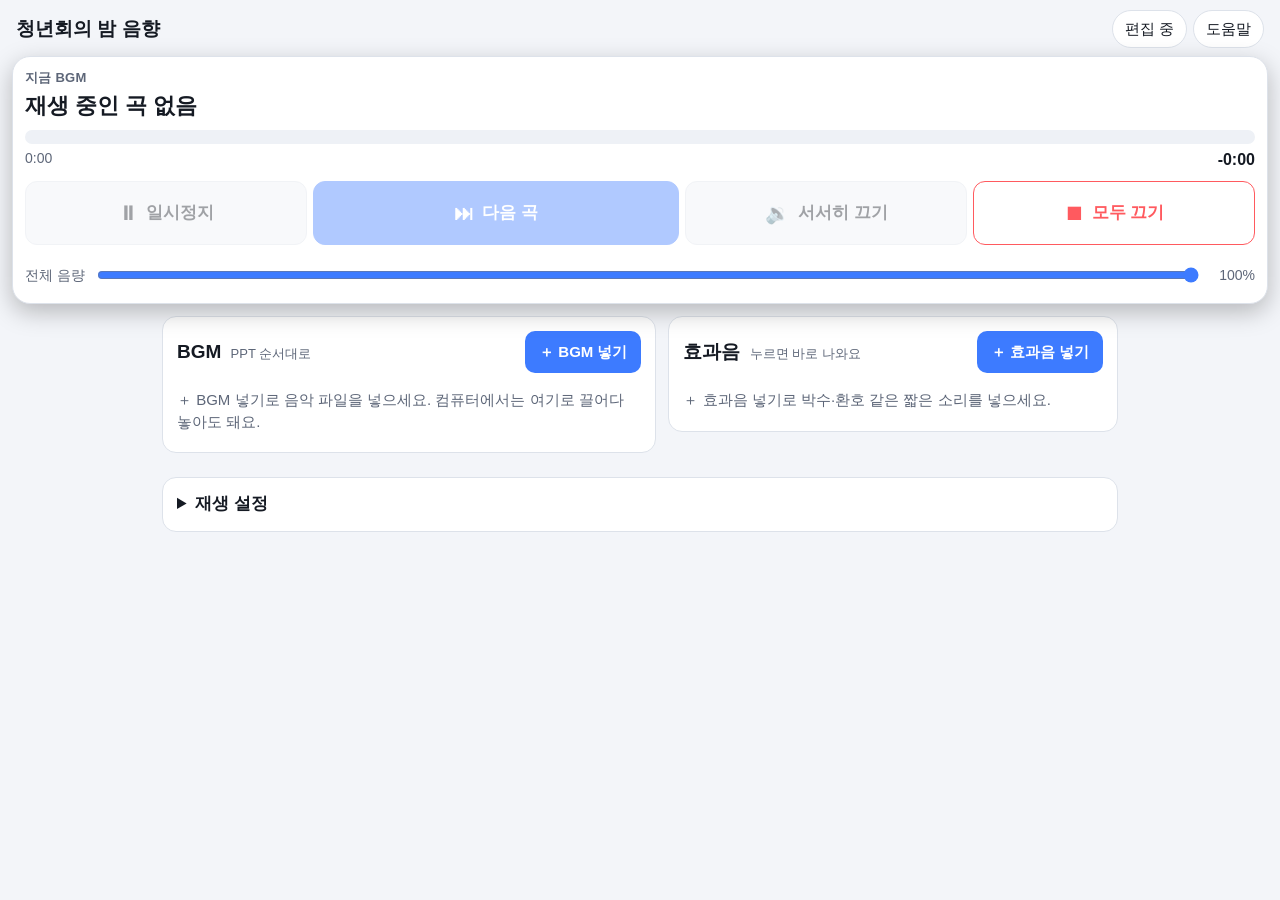
==== player/index.html @ 35e65164 "음향 플레이어 추가 (player/) - BGM 목록: PPT 순서, 다음 곡·크로스페이드·서서히 끄기·반복·시작 지점 - 효과음 패드: 바로 재생, 키보드 단축키, BGM 자동 " ====
<!doctype html>
<html lang="ko">
<head>
  <meta charset="utf-8">
  <meta name="viewport" content="width=device-width, initial-scale=1, viewport-fit=cover">
  <title>청년회의 밤 음향</title>
  <meta name="description" content="PPT에 맞춰 내가 넣은 BGM과 효과음을 트는 음향 플레이어. 음원은 이 기기 안에만 저장됩니다.">
  <meta name="theme-color" content="#0f1218">
  <link rel="manifest" href="manifest.webmanifest">
  <link rel="icon" href="icons/icon-192.png">
  <link rel="apple-touch-icon" href="icons/apple-touch-icon.png">
  <meta name="apple-mobile-web-app-capable" content="yes">
  <meta name="mobile-web-app-capable" content="yes">
  <meta name="apple-mobile-web-app-status-bar-style" content="black-translucent">
  <meta name="apple-mobile-web-app-title" content="청년회의 밤 음향">
  <link rel="stylesheet" href="player.css?v=2">
</head>
<body>
  <header class="top">
    <h1>청년회의 밤 음향</h1>
    <div class="top-actions">
      <button id="lockBtn" class="chip" type="button" aria-pressed="false">편집 중</button>
      <button id="helpBtn" class="chip" type="button">도움말</button>
    </div>
  </header>

  <!-- 지금 나오는 BGM -->
  <section class="now" id="now">
    <div class="now-label">지금 BGM</div>
    <div class="now-title" id="nowTitle">재생 중인 곡 없음</div>
    <div class="now-memo" id="nowMemo"></div>
    <div class="bar" id="seek" title="눌러서 위치 옮기기"><div id="seekFill"></div></div>
    <div class="times"><span id="tNow">0:00</span><span id="tLeft">-0:00</span></div>
    <div class="controls">
      <button id="pauseBtn" class="ctl" type="button" disabled><i>⏸</i><span>일시정지</span></button>
      <button id="nextBtn" class="ctl primary" type="button"><i>⏭</i><span>다음 곡</span></button>
      <button id="fadeBtn" class="ctl" type="button" disabled><i>🔉</i><span>서서히 끄기</span></button>
      <button id="stopAllBtn" class="ctl danger" type="button"><i>⏹</i><span>모두 끄기</span></button>
    </div>
    <div class="next-up" id="nextUp"></div>
    <label class="master">전체 음량
      <input id="master" type="range" min="0" max="100" step="1">
      <span id="masterVal">100%</span>
    </label>
  </section>

  <main>
    <!-- BGM 목록 -->
    <section class="card" id="bgmCard">
      <div class="card-head">
        <h2>BGM <small>PPT 순서대로</small></h2>
        <label class="add edit-only" for="addBgm">＋ BGM 넣기</label>
        <input id="addBgm" type="file" accept="audio/*,.mp3,.m4a,.wav,.aac,.ogg,.flac" multiple hidden>
      </div>
      <ol class="bgm-list" id="bgmList"></ol>
      <p class="empty" id="bgmEmpty">＋ BGM 넣기로 음악 파일을 넣으세요. 컴퓨터에서는 여기로 끌어다 놓아도 돼요.</p>
    </section>

    <!-- 효과음 패드 -->
    <section class="card" id="sfxCard">
      <div class="card-head">
        <h2>효과음 <small>누르면 바로 나와요</small></h2>
        <label class="add edit-only" for="addSfx">＋ 효과음 넣기</label>
        <input id="addSfx" type="file" accept="audio/*,.mp3,.m4a,.wav,.aac,.ogg,.flac" multiple hidden>
      </div>
      <div class="pads" id="pads"></div>
      <p class="empty" id="sfxEmpty">＋ 효과음 넣기로 박수·환호 같은 짧은 소리를 넣으세요.</p>
      <button id="stopSfxBtn" class="text-btn" type="button">효과음만 모두 멈추기</button>
    </section>

    <!-- 설정 -->
    <details class="card settings edit-only-block">
      <summary>재생 설정</summary>
      <label class="row">곡 바꿀 때·끌 때 서서히 줄이는 시간
        <select id="fadeSec">
          <option value="0">바로</option><option value="1">1초</option><option value="2">2초</option>
          <option value="3">3초</option><option value="5">5초</option><option value="8">8초</option>
        </select>
      </label>
      <label class="row check"><input id="duck" type="checkbox"> 효과음이 나올 때 BGM 소리를 잠깐 줄이기</label>
      <label class="row check"><input id="autoNext" type="checkbox"> 곡이 끝나면 다음 곡 자동으로 틀기</label>
      <p class="usage" id="usage"></p>
      <button id="clearAll" class="text-btn danger-text" type="button">넣은 음원 모두 지우기</button>
    </details>
  </main>

  <!-- 곡 설정 창 -->
  <dialog id="trackDlg" class="sheet">
    <form method="dialog" id="trackForm">
      <h2 id="tdTitle">음원 설정</h2>
      <label class="field">이름<input id="tdName" type="text" maxlength="40"></label>
      <label class="field">메모 <small>(예: 슬라이드 3 · 입장할 때)</small><input id="tdMemo" type="text" maxlength="60"></label>
      <label class="field">음량 <span id="tdVolVal"></span><input id="tdVol" type="range" min="0" max="150" step="5"></label>
      <label class="field">시작 지점 <small>(앞부분 건너뛰기, 초)</small><input id="tdStart" type="number" min="0" step="0.5" inputmode="decimal"></label>
      <label class="check bgm-only"><input id="tdLoop" type="checkbox"> 끝나면 처음부터 반복</label>
      <label class="check bgm-only"><input id="tdFadeIn" type="checkbox"> 서서히 커지며 시작</label>
      <div class="dlg-row">
        <button id="tdPreview" class="btn" type="button">▶ 미리 듣기</button>
        <button id="tdUp" class="btn" type="button">▲ 위로</button>
        <button id="tdDown" class="btn" type="button">▼ 아래로</button>
      </div>
      <button id="tdKind" class="btn wide" type="button">효과음으로 옮기기</button>
      <button id="tdDelete" class="btn wide danger-text" type="button">이 음원 지우기</button>
      <button class="btn wide primary" type="submit" value="save">저장</button>
    </form>
  </dialog>

  <dialog id="helpDlg" class="sheet">
    <div id="helpBody"></div>
    <form method="dialog"><button class="btn wide" type="submit">닫기</button></form>
  </dialog>

  <div id="dropCover" class="drop-cover" hidden>여기에 놓으면 음원이 들어가요</div>
  <div id="toast" class="toast" hidden></div>

  <script type="module" src="player.js?v=2"></script>
</body>
</html>
---- player/player.css ----
/* 무대 뒤에서 보기 좋게 어두운 화면이 기본 */
:root {
  --bg: #0f1218;
  --card: #1a1f29;
  --card2: #232a36;
  --line: #2f3746;
  --text: #f1f4f9;
  --sub: #9aa4b6;
  --primary: #3d7bff;
  --primary2: #2a5fd6;
  --danger: #ff5a5f;
  --play: #2bd47d;
  --duck: #ffb020;
  --radius: 14px;
  --safe-b: env(safe-area-inset-bottom, 0px);
}
@media (prefers-color-scheme: light) {
  :root:not([data-theme="dark"]) {
    --bg: #f3f5f9; --card: #ffffff; --card2: #eef1f6; --line: #dde2ea;
    --text: #151a23; --sub: #5d6678;
  }
}

* { box-sizing: border-box; -webkit-tap-highlight-color: transparent; }
html, body { margin: 0; }
body {
  background: var(--bg); color: var(--text);
  font-family: -apple-system, BlinkMacSystemFont, "Apple SD Gothic Neo", "Noto Sans KR", "Malgun Gothic", sans-serif;
  font-size: 17px; line-height: 1.45;
  padding-bottom: calc(24px + var(--safe-b));
  -webkit-text-size-adjust: 100%;
  -webkit-user-select: none; user-select: none;
}
input, textarea { -webkit-user-select: text; user-select: text; }
button, input, select { font: inherit; color: inherit; }
[hidden] { display: none !important; }

.top {
  display: flex; align-items: center; justify-content: space-between; gap: 8px;
  padding: calc(env(safe-area-inset-top, 0px) + 10px) 16px 8px;
}
.top h1 { font-size: 19px; margin: 0; white-space: nowrap; }
.top-actions { display: flex; gap: 6px; }
.chip { border: 1px solid var(--line); background: var(--card); border-radius: 999px; padding: 6px 12px; font-size: 15px; min-height: 38px; }
.chip.locked { background: var(--play); color: #04210f; border-color: var(--play); font-weight: 700; }

/* 지금 나오는 곡 (위에 고정) */
.now {
  position: sticky; top: 0; z-index: 10;
  margin: 0 12px 12px; padding: 12px 12px 10px;
  background: var(--card); border: 1px solid var(--line); border-radius: 18px;
  box-shadow: 0 8px 24px rgba(0,0,0,.25);
}
.now.playing { border-color: var(--play); }
.now-label { font-size: 13px; color: var(--sub); font-weight: 700; letter-spacing: .02em; }
.now.playing .now-label::after { content: " · 재생 중"; color: var(--play); }
.now.paused .now-label::after { content: " · 일시정지"; color: var(--duck); }
.now-title { font-size: 22px; font-weight: 800; margin-top: 2px; overflow: hidden; text-overflow: ellipsis; white-space: nowrap; }
.now-memo { font-size: 14px; color: var(--sub); }
.now-memo:empty { display: none; }
.bar { height: 14px; margin-top: 8px; border-radius: 99px; background: var(--card2); overflow: hidden; cursor: pointer; }
.bar > div { height: 100%; width: 0; background: var(--play); }
.times { display: flex; justify-content: space-between; font-size: 14px; color: var(--sub); font-variant-numeric: tabular-nums; margin-top: 4px; }
#tLeft { font-weight: 800; color: var(--text); font-size: 16px; }
.controls { display: grid; grid-template-columns: 1fr 1.3fr 1fr 1fr; gap: 6px; margin-top: 10px; }
.ctl {
  min-height: 64px; border-radius: 12px; border: 1px solid var(--line); background: var(--card2);
  font-size: 13px; font-weight: 800; cursor: pointer; padding: 6px 2px;
  display: flex; flex-direction: column; align-items: center; justify-content: center; gap: 2px; line-height: 1.15;
}
.ctl i { font-style: normal; font-size: 22px; line-height: 1; }
.ctl span { word-break: keep-all; }
@media (min-width: 720px) { .ctl { flex-direction: row; gap: 8px; font-size: 17px; } .ctl i { font-size: 20px; } }
.ctl:disabled { opacity: .4; }
.ctl.primary { background: var(--primary); border-color: var(--primary); color: #fff; }
.ctl.danger { background: transparent; border-color: var(--danger); color: var(--danger); }
.next-up { margin-top: 8px; font-size: 14px; color: var(--sub); overflow: hidden; text-overflow: ellipsis; white-space: nowrap; }
.next-up b { color: var(--text); }
.master { display: flex; align-items: center; gap: 10px; margin-top: 4px; font-size: 14px; color: var(--sub); }
.master input { flex: 1; accent-color: var(--primary); height: 32px; }
.master span { width: 44px; text-align: right; font-variant-numeric: tabular-nums; }

main { max-width: 980px; margin: 0 auto; padding: 0 12px; }
@media (min-width: 900px) {
  main { display: grid; grid-template-columns: 1.1fr 1fr; gap: 12px; align-items: start; }
  main .settings { grid-column: 1 / -1; }
}
.card { background: var(--card); border: 1px solid var(--line); border-radius: var(--radius); padding: 14px; margin-bottom: 12px; }
.card-head { display: flex; align-items: center; justify-content: space-between; gap: 8px; margin-bottom: 10px; }
.card-head h2 { margin: 0; font-size: 19px; }
.card-head h2 small { font-size: 13px; font-weight: 400; color: var(--sub); margin-left: 4px; }
.add { display: inline-flex; align-items: center; min-height: 42px; padding: 6px 14px; border-radius: 10px; background: var(--primary); color: #fff; font-weight: 700; font-size: 15px; cursor: pointer; white-space: nowrap; }
.empty { color: var(--sub); font-size: 15px; margin: 6px 0; }
.text-btn { background: none; border: 0; color: var(--sub); text-decoration: underline; padding: 10px 0 0; font-size: 14px; cursor: pointer; }
.danger-text { color: var(--danger) !important; }

/* 공연 모드: 편집 버튼 숨김 */
body.locked .edit-only, body.locked .edit-only-block, body.locked .more { display: none !important; }

/* BGM 목록 */
.bgm-list { list-style: none; margin: 0; padding: 0; display: flex; flex-direction: column; gap: 6px; }
.bgm {
  display: flex; align-items: center; gap: 10px; padding: 8px 8px 8px 10px;
  border: 1px solid var(--line); border-radius: 12px; background: var(--card2); cursor: pointer; min-height: 62px;
  position: relative; overflow: hidden;
}
.bgm .num { width: 30px; height: 30px; flex: 0 0 30px; border-radius: 50%; background: var(--card); display: flex; align-items: center; justify-content: center; font-weight: 800; font-size: 15px; }
.bgm .info { flex: 1; min-width: 0; }
.bgm .name { font-weight: 700; overflow: hidden; text-overflow: ellipsis; white-space: nowrap; }
.bgm .meta { font-size: 13px; color: var(--sub); overflow: hidden; text-overflow: ellipsis; white-space: nowrap; }
.bgm.current { border-color: var(--play); }
.bgm.current .num { background: var(--play); color: #04210f; }
.bgm.next .num { outline: 2px solid var(--primary); }
.bgm .prog { position: absolute; left: 0; bottom: 0; height: 3px; background: var(--play); width: 0; }
.more { width: 44px; height: 44px; flex: 0 0 44px; border-radius: 10px; border: 1px solid var(--line); background: transparent; font-size: 20px; cursor: pointer; }

/* 효과음 패드 */
.pads { display: grid; grid-template-columns: repeat(3, 1fr); gap: 8px; }
@media (min-width: 520px) { .pads { grid-template-columns: repeat(4, 1fr); } }
.pad {
  position: relative; min-height: 92px; border-radius: 14px; border: 2px solid var(--line); background: var(--card2);
  padding: 8px; text-align: left; display: flex; flex-direction: column; justify-content: space-between; cursor: pointer; overflow: hidden;
  transition: transform .05s;
}
.pad:active { transform: scale(.97); }
.pad .key { font-size: 12px; color: var(--sub); font-weight: 700; border: 1px solid var(--line); border-radius: 6px; padding: 0 5px; align-self: flex-start; }
.pad .pname { font-weight: 800; font-size: 16px; line-height: 1.2; word-break: keep-all; overflow-wrap: anywhere; }
.pad .pmeta { font-size: 12px; color: var(--sub); }
.pad.playing { border-color: var(--duck); background: color-mix(in srgb, var(--duck) 18%, var(--card2)); }
.pad .pprog { position: absolute; left: 0; bottom: 0; height: 4px; background: var(--duck); width: 0; }
.pad .more { position: absolute; right: 4px; top: 4px; width: 34px; height: 34px; font-size: 16px; background: var(--card); }
.pad.loading { opacity: .5; }

/* 설정 */
.settings summary { font-weight: 800; cursor: pointer; }
.row { display: flex; align-items: center; justify-content: space-between; gap: 10px; margin-top: 12px; font-size: 15px; }
.row select { min-height: 42px; border-radius: 10px; border: 1px solid var(--line); background: var(--card2); padding: 0 10px; }
.row.check, .check { display: flex; align-items: center; gap: 10px; justify-content: flex-start; font-size: 15px; margin-top: 12px; }
.check input { width: 22px; height: 22px; accent-color: var(--primary); }
.usage { font-size: 13px; color: var(--sub); }

/* 창 */
dialog.sheet {
  width: min(520px, calc(100% - 24px)); max-height: calc(100% - 40px); border: 1px solid var(--line); border-radius: 18px;
  padding: 18px 16px 16px; background: var(--card); color: var(--text); overflow: auto;
}
dialog.sheet::backdrop { background: rgba(0,0,0,.6); }
dialog h2 { margin: 0 0 8px; font-size: 20px; }
dialog h3 { margin: 16px 0 6px; font-size: 17px; }
dialog p, dialog li { color: var(--sub); font-size: 15px; }
dialog li b, dialog p b { color: var(--text); }
dialog ul, dialog ol { padding-left: 20px; }
.field { display: flex; flex-direction: column; gap: 6px; margin-top: 12px; font-size: 15px; font-weight: 700; }
.field small { font-weight: 400; color: var(--sub); }
.field input[type=text], .field input[type=number] { min-height: 48px; border-radius: 10px; border: 1px solid var(--line); background: var(--card2); padding: 0 12px; font-size: 17px; font-weight: 400; }
.field input[type=range] { accent-color: var(--primary); height: 32px; }
.dlg-row { display: grid; grid-template-columns: 1.4fr 1fr 1fr; gap: 6px; margin-top: 14px; }
.btn { min-height: 48px; border-radius: 10px; border: 1px solid var(--line); background: var(--card2); font-weight: 700; font-size: 15px; cursor: pointer; }
.btn.wide { width: 100%; margin-top: 8px; }
.btn.primary { background: var(--primary); border-color: var(--primary); color: #fff; }
kbd { border: 1px solid var(--line); border-bottom-width: 2px; border-radius: 5px; padding: 0 5px; font-size: 13px; color: var(--text); background: var(--card2); }

.drop-cover { position: fixed; inset: 12px; z-index: 80; border: 4px dashed var(--primary); border-radius: 20px; background: rgba(61,123,255,.15); display: flex; align-items: center; justify-content: center; font-size: 24px; font-weight: 800; color: var(--primary); pointer-events: none; text-align: center; padding: 20px; }
.toast {
  position: fixed; left: 50%; bottom: calc(20px + var(--safe-b)); transform: translateX(-50%); z-index: 90;
  background: rgba(10,12,16,.92); color: #fff; padding: 10px 16px; border-radius: 12px; font-size: 15px; max-width: calc(100% - 32px); text-align: center;
}
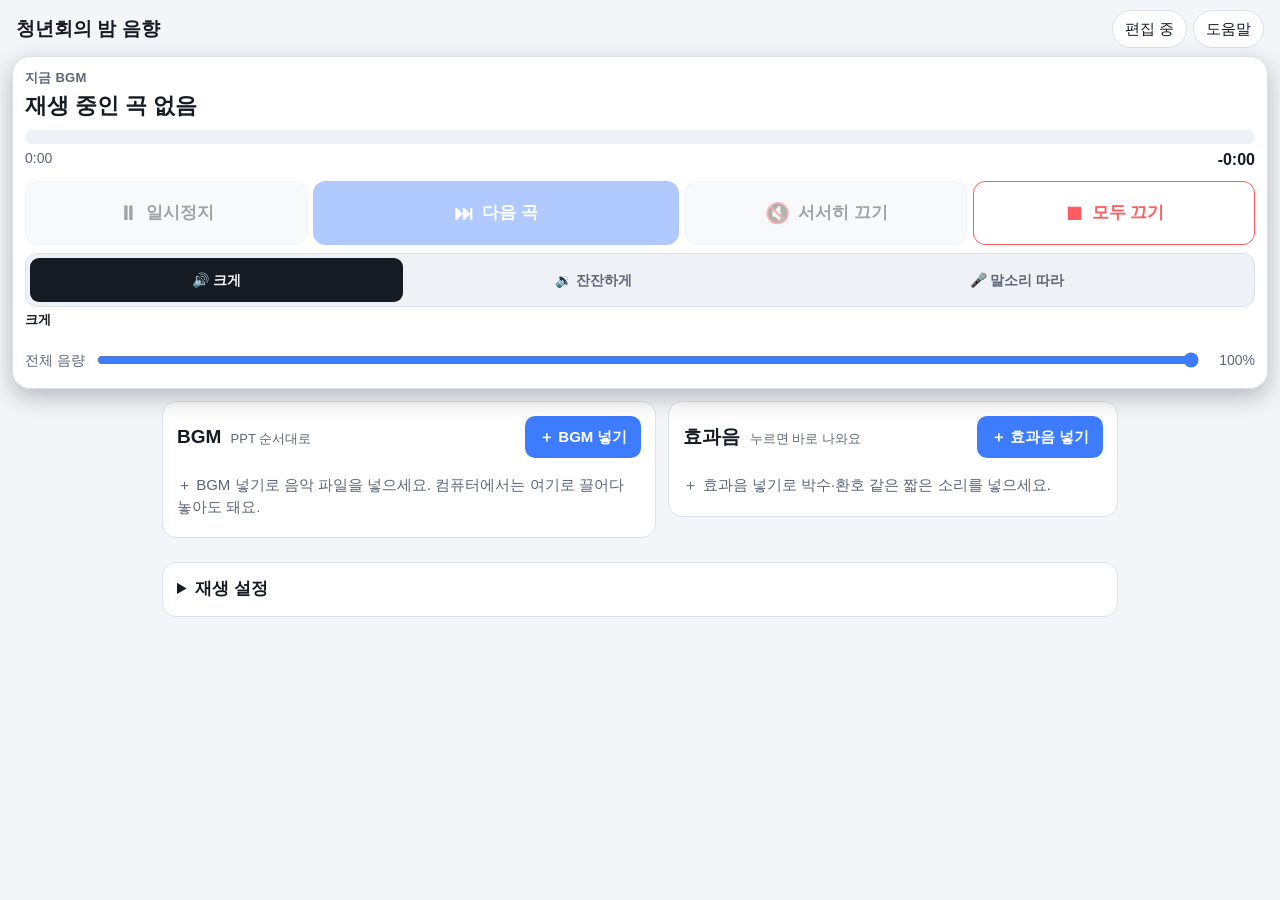
==== commit fa4f7a20: "음향: 말소리와 BGM 맞추기 - BGM 크기 크게/잔잔하게/말소리 따라(마이크 감지) - 곡마다 잔잔하게 시작, N초 뒤 저절로 잔잔해지기, 잔잔할 때 크기 - 틀 신호(대사) " ====
--- a/player/index.html
+++ b/player/index.html
@@ -13,7 +13,7 @@
   <meta name="mobile-web-app-capable" content="yes">
   <meta name="apple-mobile-web-app-status-bar-style" content="black-translucent">
   <meta name="apple-mobile-web-app-title" content="청년회의 밤 음향">
-  <link rel="stylesheet" href="player.css?v=2">
+  <link rel="stylesheet" href="player.css?v=3">
 </head>
 <body>
   <header class="top">
@@ -34,10 +34,27 @@
     <div class="controls">
       <button id="pauseBtn" class="ctl" type="button" disabled><i>⏸</i><span>일시정지</span></button>
       <button id="nextBtn" class="ctl primary" type="button"><i>⏭</i><span>다음 곡</span></button>
-      <button id="fadeBtn" class="ctl" type="button" disabled><i>🔉</i><span>서서히 끄기</span></button>
+      <button id="fadeBtn" class="ctl" type="button" disabled><i>🔇</i><span>서서히 끄기</span></button>
       <button id="stopAllBtn" class="ctl danger" type="button"><i>⏹</i><span>모두 끄기</span></button>
     </div>
+    <!-- BGM 크기: 크게 / 잔잔하게 / 말소리 따라 -->
+    <div class="talk">
+      <div class="seg" id="talkSeg" role="radiogroup" aria-label="BGM 크기">
+        <button type="button" data-talk="full" role="radio">🔊 크게</button>
+        <button type="button" data-talk="bed" role="radio">🔉 잔잔하게</button>
+        <button type="button" data-talk="auto" role="radio">🎤 말소리 따라</button>
+      </div>
+      <div class="talk-status" id="talkStatus"></div>
+      <div class="mic" id="micBox" hidden>
+        <div class="meter" title="마이크 소리 크기"><div id="micLevel"></div><div id="micThresh"></div></div>
+        <label class="sens">민감도
+          <input id="micSens" type="range" min="4" max="30" step="1">
+          <span id="micSensVal"></span>
+        </label>
+      </div>
+    </div>
     <div class="next-up" id="nextUp"></div>
+    <div class="next-cue" id="nextCue"></div>
     <label class="master">전체 음량
       <input id="master" type="range" min="0" max="100" step="1">
       <span id="masterVal">100%</span>
@@ -89,9 +106,18 @@
     <form method="dialog" id="trackForm">
       <h2 id="tdTitle">음원 설정</h2>
       <label class="field">이름<input id="tdName" type="text" maxlength="40"></label>
-      <label class="field">메모 <small>(예: 슬라이드 3 · 입장할 때)</small><input id="tdMemo" type="text" maxlength="60"></label>
+      <label class="field">메모 <small>(예: 슬라이드 3)</small><input id="tdMemo" type="text" maxlength="60"></label>
+      <label class="field">틀 신호 <small>(이 대사·장면이 나오면 틀기)</small><input id="tdCue" type="text" maxlength="80" placeholder="예: MC가 &quot;영상 보시죠&quot; 하면"></label>
       <label class="field">음량 <span id="tdVolVal"></span><input id="tdVol" type="range" min="0" max="150" step="5"></label>
       <label class="field">시작 지점 <small>(앞부분 건너뛰기, 초)</small><input id="tdStart" type="number" min="0" step="0.5" inputmode="decimal"></label>
+      <div class="bgm-only talk-set">
+        <div class="talk-set-title">말소리와 맞추기</div>
+        <label class="field">처음 소리
+          <select id="tdStartBed"><option value="0">크게 시작</option><option value="1">잔잔하게 시작 (말 밑에 깔기)</option></select>
+        </label>
+        <label class="field">저절로 잔잔해지기 <small>(MC 인사가 끝날 때쯤, 초 · 0이면 안 함)</small><input id="tdLowerAfter" type="number" min="0" step="1" inputmode="numeric"></label>
+        <label class="field">잔잔할 때 크기 <span id="tdBedVal"></span><input id="tdBed" type="range" min="5" max="70" step="5"></label>
+      </div>
       <label class="check bgm-only"><input id="tdLoop" type="checkbox"> 끝나면 처음부터 반복</label>
       <label class="check bgm-only"><input id="tdFadeIn" type="checkbox"> 서서히 커지며 시작</label>
       <div class="dlg-row">
@@ -113,6 +139,6 @@
   <div id="dropCover" class="drop-cover" hidden>여기에 놓으면 음원이 들어가요</div>
   <div id="toast" class="toast" hidden></div>
 
-  <script type="module" src="player.js?v=2"></script>
+  <script type="module" src="player.js?v=3"></script>
 </body>
 </html>
--- a/player/player.css
+++ b/player/player.css
@@ -165,3 +165,27 @@
   position: fixed; left: 50%; bottom: calc(20px + var(--safe-b)); transform: translateX(-50%); z-index: 90;
   background: rgba(10,12,16,.92); color: #fff; padding: 10px 16px; border-radius: 12px; font-size: 15px; max-width: calc(100% - 32px); text-align: center;
 }
+
+/* BGM 크기 (말소리와 맞추기) */
+.talk { margin-top: 8px; }
+.seg { display: grid; grid-template-columns: 1fr 1fr 1.25fr; gap: 4px; background: var(--card2); border: 1px solid var(--line); border-radius: 12px; padding: 4px; }
+.seg button { min-height: 44px; border: 0; border-radius: 9px; background: transparent; font-weight: 800; font-size: 14px; cursor: pointer; color: var(--sub); white-space: nowrap; }
+.seg button.on { background: var(--text); color: var(--bg); }
+.seg button[data-talk="auto"].on { background: var(--play); color: #04210f; }
+.talk-status { font-size: 13px; color: var(--sub); margin-top: 4px; min-height: 1.2em; }
+.talk-status b { color: var(--text); }
+.talk-status .voice { color: var(--play); font-weight: 800; }
+.mic { margin-top: 4px; }
+.meter { position: relative; height: 10px; border-radius: 99px; background: var(--card2); overflow: hidden; }
+#micLevel { height: 100%; width: 0; background: var(--sub); transition: width .05s; }
+.mic.voice #micLevel { background: var(--play); }
+#micThresh { position: absolute; top: 0; bottom: 0; width: 2px; background: var(--duck); left: 50%; }
+.sens { display: flex; align-items: center; gap: 8px; font-size: 13px; color: var(--sub); margin-top: 2px; }
+.sens input { flex: 1; accent-color: var(--duck); height: 28px; }
+.sens span { width: 52px; text-align: right; }
+.next-cue { font-size: 14px; color: var(--duck); font-weight: 700; overflow: hidden; text-overflow: ellipsis; white-space: nowrap; }
+.next-cue:empty { display: none; }
+.talk-set { margin-top: 14px; padding: 10px 12px; border: 1px solid var(--line); border-radius: 12px; background: var(--card2); }
+.talk-set-title { font-weight: 800; font-size: 15px; }
+.talk-set select { min-height: 46px; border-radius: 10px; border: 1px solid var(--line); background: var(--card); padding: 0 10px; font-size: 16px; font-weight: 400; }
+.talk-set input[type=number] { background: var(--card) !important; }
